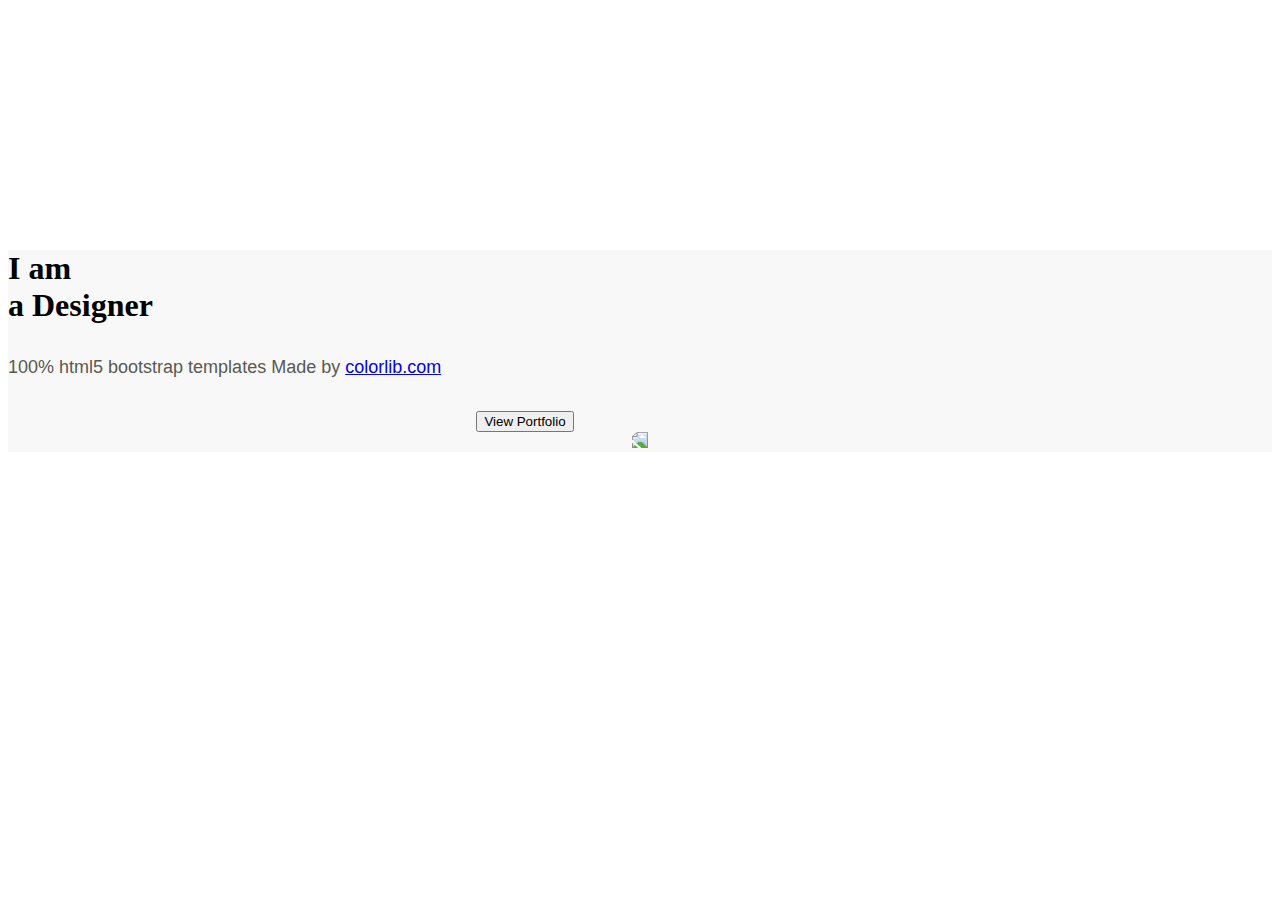
==== main.html @ d7474024 "Add files via upload" ====
<!DOCTYPE html>
<html>
<head>
	<meta charset="utf-8">
	<meta name="viewport" content="width=device-width, initial-scale=1">
	<title></title>
	<link href="https://cdn.jsdelivr.net/npm/bootstrap@5.0.2/dist/css/bootstrap.min.css" rel="stylesheet" integrity="sha384-EVSTQN3/azprG1Anm3QDgpJLIm9Nao0Yz1ztcQTwFspd3yD65VohhpuuCOmLASjC" crossorigin="anonymous">
	<script src="https://cdn.jsdelivr.net/npm/@popperjs/core@2.9.2/dist/umd/popper.min.js" integrity="sha384-IQsoLXl5PILFhosVNubq5LC7Qb9DXgDA9i+tQ8Zj3iwWAwPtgFTxbJ8NT4GN1R8p" crossorigin="anonymous"></script>
<script src="https://cdn.jsdelivr.net/npm/bootstrap@5.0.2/dist/js/bootstrap.min.js" integrity="sha384-cVKIPhGWiC2Al4u+LWgxfKTRIcfu0JTxR+EQDz/bgldoEyl4H0zUF0QKbrJ0EcQF" crossorigin="anonymous"></script>
</head>
<style type="text/css">
	.container-fluid{
		background: #f8f8f8;
		margin-top: -50px;
		height: 100%;
	}
	.row{
		margin-top: 100px;
	}
	h1,h2,h3,h4,h5{
		color: #000;
	    font-family: "Playfair Display", Georgia, serif;
	    font-weight: 400;
	    margin: 0 0 30px 0;
	}
	.Designer h1{
		color: #000;
	    font-family: "Playfair Display", Georgia, serif;
	    font-weight: 800;
	    margin: 0 0 30px 0;
	    text-align: left;
	}
	.Designer h2{
			font-size: 18px;
		    line-height: 1.5;
		    margin-bottom: 30px;
		    font-weight: 300;
		    font-family: "Quicksand", Arial, sans-serif;
		    text-align: left;
		    color: #585954;
	}

	.Designer{
		background: #f8f8f8;
		margin-top: 300px;
		position: relative;
	  	animation-name: pop;
	  	animation-duration: 3s;
	}
	@keyframes pop {		 
		  
		  0%  {left:0px; top:200px;}
		  
		  100% {left:0px; top:0px;}
		}
	.Designer-photo img{
		transform: scaleX(-1);
	
	}
	.button{
		margin-left: -230px;
	}	
	
</style>
<body >
	<center>
	<div class="container-fluid">
  			<div class="container">
			  <div class="row">
			    <div class="col">
			     		<div class="Designer">
				     	    <h1>I am <br>a Designer</h1>
						    <h2>100% html5 bootstrap templates Made by <a href="#" target="_blank">colorlib.com</a></h2>
						    <div class="button"> <button type="button" class="btn btn-outline-dark">View Portfolio</button>
						    </div>
						</div>
			    </div>
			    <div class="col">
			     		<div class="Designer-photo">
				     	    <img src="http://www.dispenso.com/wp-content/uploads/2019/01/ab1-1.jpg">
						</div>
			    </div>
			  </div>
			</div>
	</div>
	</center>
</body>
</html>
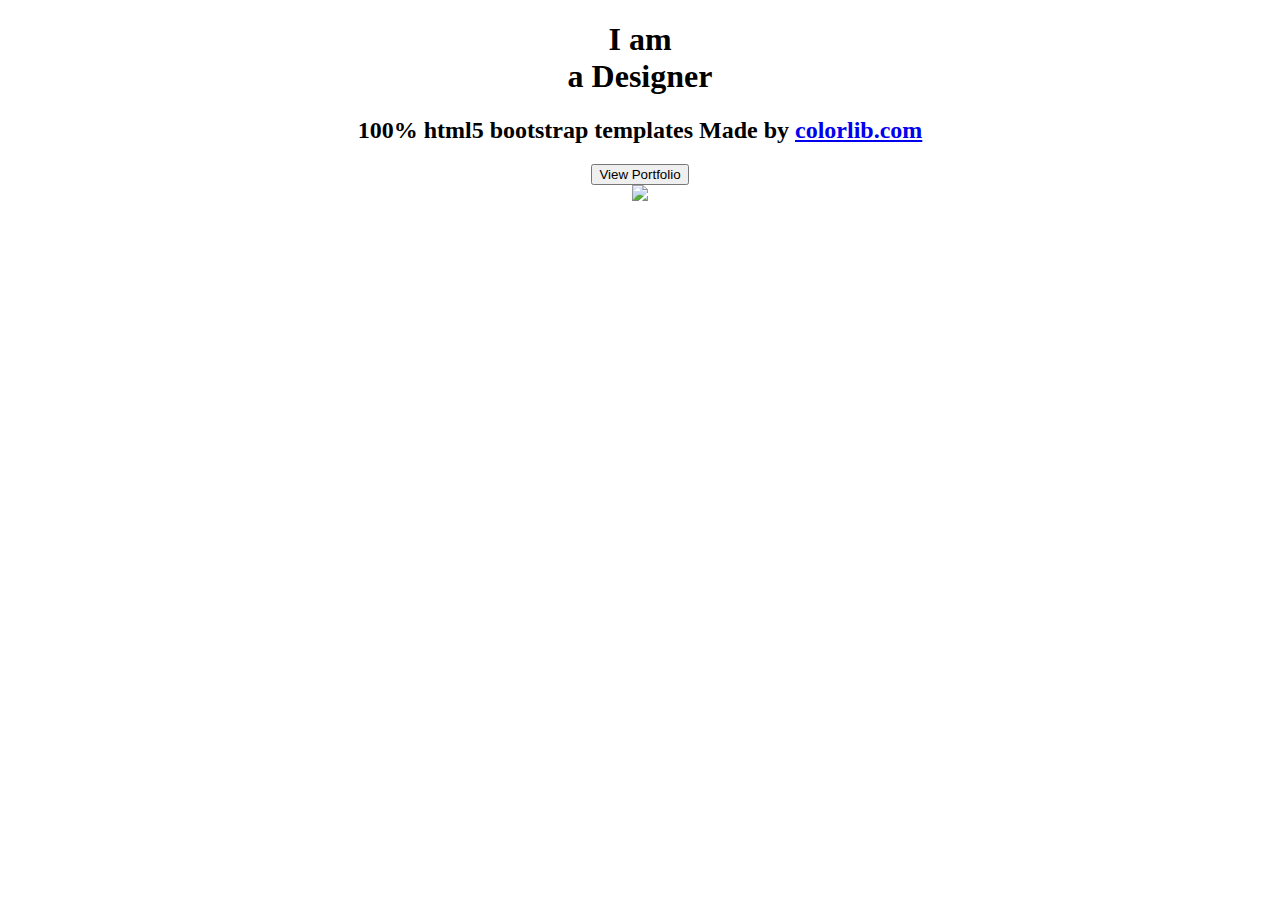
==== commit 8b4bcef0: "spelling correction" ====
--- a/main.html
+++ b/main.html
@@ -7,62 +7,8 @@
 	<link href="https://cdn.jsdelivr.net/npm/bootstrap@5.0.2/dist/css/bootstrap.min.css" rel="stylesheet" integrity="sha384-EVSTQN3/azprG1Anm3QDgpJLIm9Nao0Yz1ztcQTwFspd3yD65VohhpuuCOmLASjC" crossorigin="anonymous">
 	<script src="https://cdn.jsdelivr.net/npm/@popperjs/core@2.9.2/dist/umd/popper.min.js" integrity="sha384-IQsoLXl5PILFhosVNubq5LC7Qb9DXgDA9i+tQ8Zj3iwWAwPtgFTxbJ8NT4GN1R8p" crossorigin="anonymous"></script>
 <script src="https://cdn.jsdelivr.net/npm/bootstrap@5.0.2/dist/js/bootstrap.min.js" integrity="sha384-cVKIPhGWiC2Al4u+LWgxfKTRIcfu0JTxR+EQDz/bgldoEyl4H0zUF0QKbrJ0EcQF" crossorigin="anonymous"></script>
-</head>
-<style type="text/css">
-	.container-fluid{
-		background: #f8f8f8;
-		margin-top: -50px;
-		height: 100%;
-	}
-	.row{
-		margin-top: 100px;
-	}
-	h1,h2,h3,h4,h5{
-		color: #000;
-	    font-family: "Playfair Display", Georgia, serif;
-	    font-weight: 400;
-	    margin: 0 0 30px 0;
-	}
-	.Designer h1{
-		color: #000;
-	    font-family: "Playfair Display", Georgia, serif;
-	    font-weight: 800;
-	    margin: 0 0 30px 0;
-	    text-align: left;
-	}
-	.Designer h2{
-			font-size: 18px;
-		    line-height: 1.5;
-		    margin-bottom: 30px;
-		    font-weight: 300;
-		    font-family: "Quicksand", Arial, sans-serif;
-		    text-align: left;
-		    color: #585954;
-	}
-
-	.Designer{
-		background: #f8f8f8;
-		margin-top: 300px;
-		position: relative;
-	  	animation-name: pop;
-	  	animation-duration: 3s;
-	}
-	@keyframes pop {		 
-		  
-		  0%  {left:0px; top:200px;}
-		  
-		  100% {left:0px; top:0px;}
-		}
-	.Designer-photo img{
-		transform: scaleX(-1);
-	
-	}
-	.button{
-		margin-left: -230px;
-	}	
-	
-</style>
-<body >
+<link rel="stylesheet" type="text/css" href="main.css"
+<body>
 	<center>
 	<div class="container-fluid">
   			<div class="container">
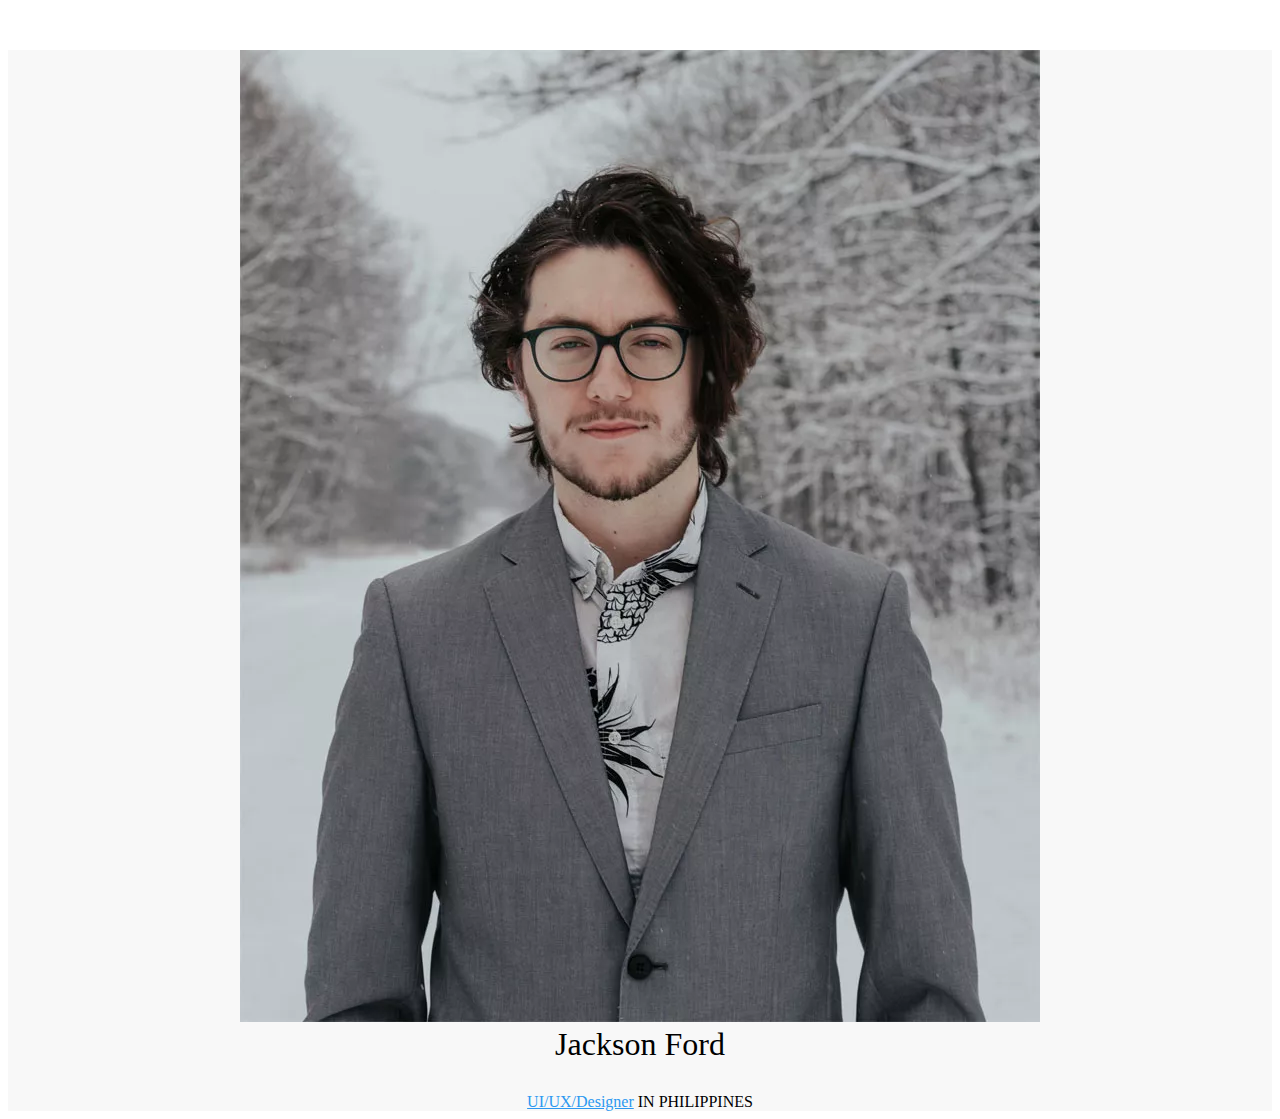
==== commit 1f9f1685: "combining both html" ====
--- a/main.html
+++ b/main.html
@@ -7,28 +7,34 @@
 	<link href="https://cdn.jsdelivr.net/npm/bootstrap@5.0.2/dist/css/bootstrap.min.css" rel="stylesheet" integrity="sha384-EVSTQN3/azprG1Anm3QDgpJLIm9Nao0Yz1ztcQTwFspd3yD65VohhpuuCOmLASjC" crossorigin="anonymous">
 	<script src="https://cdn.jsdelivr.net/npm/@popperjs/core@2.9.2/dist/umd/popper.min.js" integrity="sha384-IQsoLXl5PILFhosVNubq5LC7Qb9DXgDA9i+tQ8Zj3iwWAwPtgFTxbJ8NT4GN1R8p" crossorigin="anonymous"></script>
 <script src="https://cdn.jsdelivr.net/npm/bootstrap@5.0.2/dist/js/bootstrap.min.js" integrity="sha384-cVKIPhGWiC2Al4u+LWgxfKTRIcfu0JTxR+EQDz/bgldoEyl4H0zUF0QKbrJ0EcQF" crossorigin="anonymous"></script>
-<link rel="stylesheet" type="text/css" href="main.css"
+<link rel="stylesheet" type="text/css" href="assets/main.css"
 <body>
-	<center>
-	<div class="container-fluid">
-  			<div class="container">
-			  <div class="row">
-			    <div class="col">
-			     		<div class="Designer">
-				     	    <h1>I am <br>a Designer</h1>
-						    <h2>100% html5 bootstrap templates Made by <a href="#" target="_blank">colorlib.com</a></h2>
-						    <div class="button"> <button type="button" class="btn btn-outline-dark">View Portfolio</button>
-						    </div>
-						</div>
-			    </div>
-			    <div class="col">
-			     		<div class="Designer-photo">
-				     	    <img src="http://www.dispenso.com/wp-content/uploads/2019/01/ab1-1.jpg">
-						</div>
-			    </div>
-			  </div>
-			</div>
-	</div>
-	</center>
-</body>
-</html>+	<div class="main-container row w-100 h-100">
+        <div class="col-3 side-bar">
+           
+            <div class="container-fluid" >
+            <center>
+                <div class="container">
+    
+                    <div class="photo">			      
+                          <img src="about.jpg.webp">						
+                      </div>
+                </div>
+            </center>
+                <div class="container">
+                    <center>
+                    <div class="Head">			      
+                          <h1>Jackson Ford</h1>
+                      </div>
+                    </div>
+                </center>
+                <div class="container">
+                    <center>
+                    <div class="position">
+                        <a href="#" style="color: #2c98f0;">UI/UX/Designer</a> 
+                        IN PHILIPPINES
+                    </div>
+                </div>
+            </center>
+
+			--- a/assets/main.css
+++ b/assets/main.css
@@ -0,0 +1,51 @@
+.container-fluid{
+    background: #f8f8f8;
+    margin-top: -50px;
+    height: 100%;
+}
+.row{
+    margin-top: 100px;
+}
+h1,h2,h3,h4,h5{
+    color: #000;
+    font-family: "Playfair Display", Georgia, serif;
+    font-weight: 400;
+    margin: 0 0 30px 0;
+}
+.Designer h1{
+    color: #000;
+    font-family: "Playfair Display", Georgia, serif;
+    font-weight: 800;
+    margin: 0 0 30px 0;
+    text-align: left;
+}
+.Designer h2{
+        font-size: 18px;
+        line-height: 1.5;
+        margin-bottom: 30px;
+        font-weight: 300;
+        font-family: "Quicksand", Arial, sans-serif;
+        text-align: left;
+        color: #585954;
+}
+
+.Designer{
+    background: #f8f8f8;
+    margin-top: 300px;
+    position: relative;
+      animation-name: pop;
+      animation-duration: 3s;
+}
+@keyframes pop {		 
+      
+      0%  {left:0px; top:200px;}
+      
+      100% {left:0px; top:0px;}
+    }
+.Designer-photo img{
+    transform: scaleX(-1);
+
+}
+.button{
+    margin-left: -230px;
+}	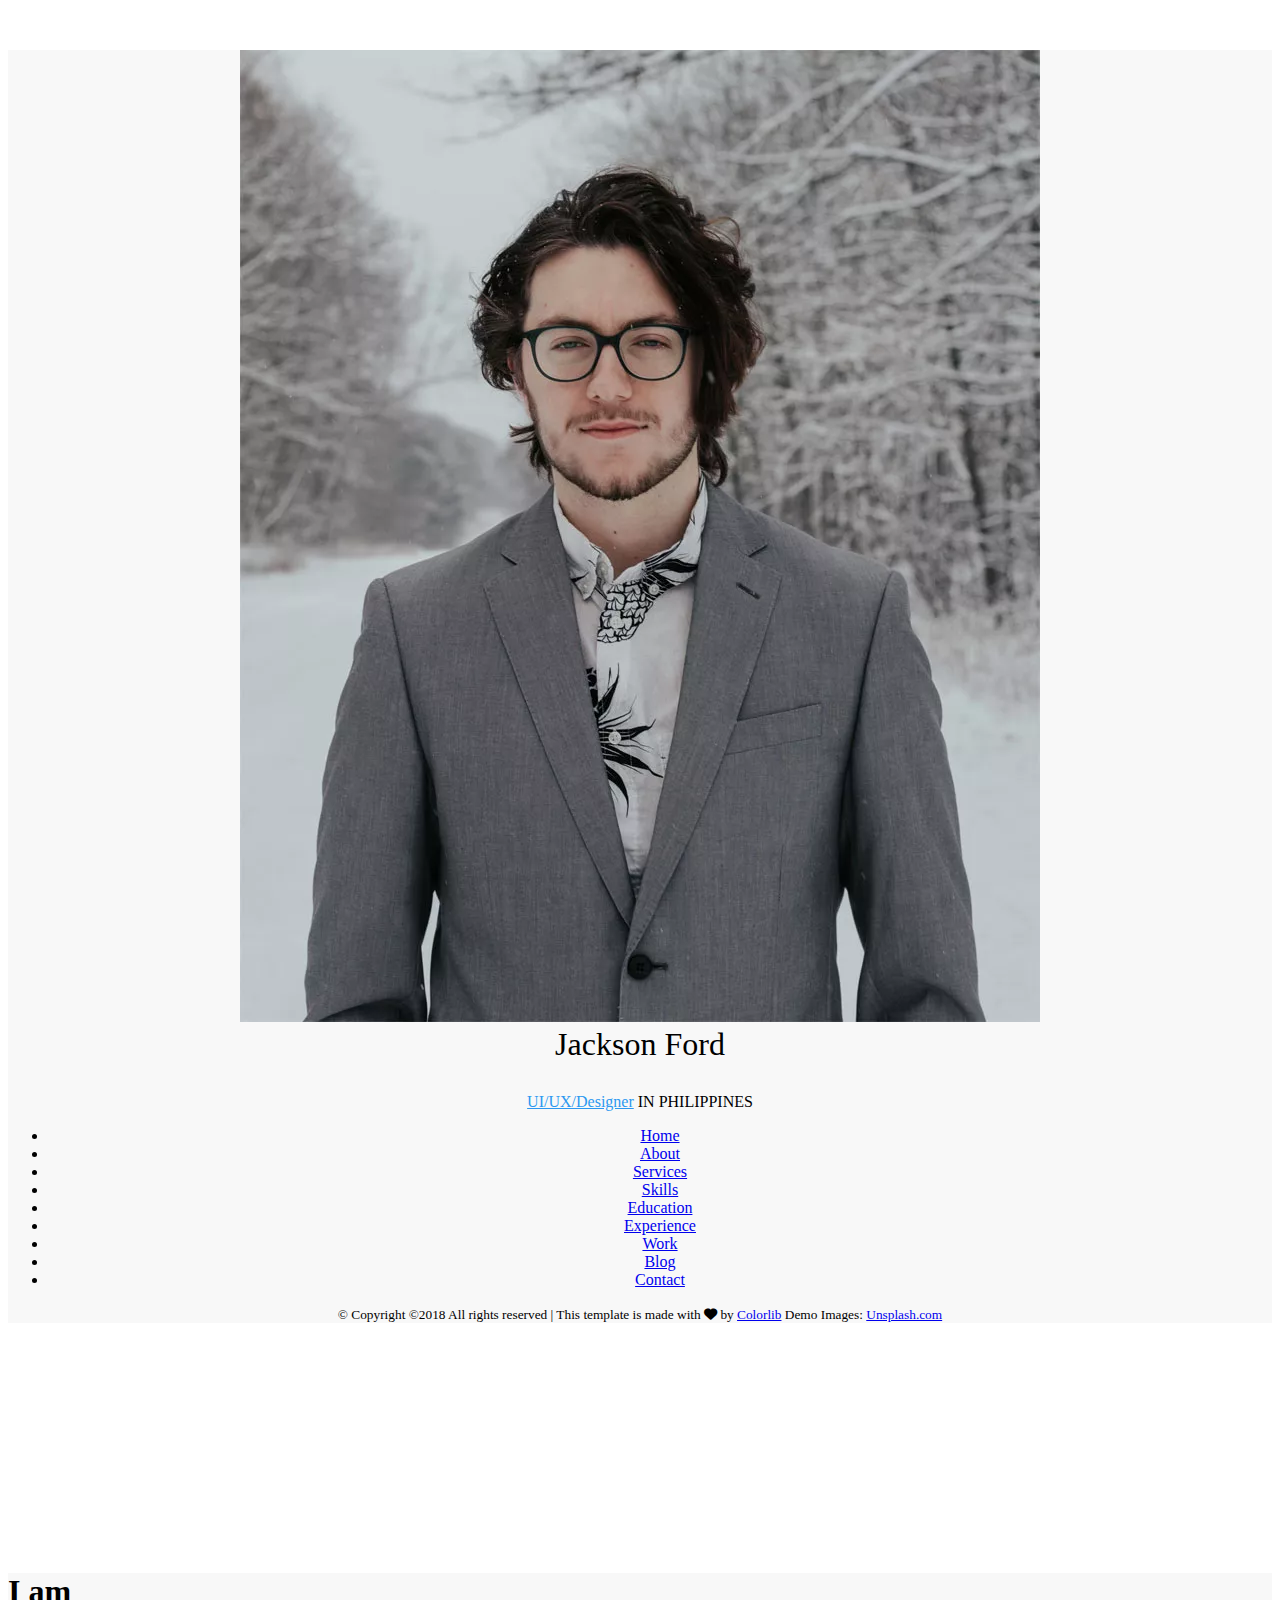
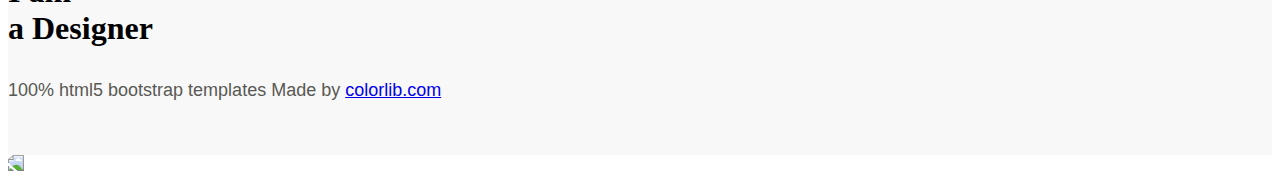
==== commit cf1da0fd: "image path" ====
--- a/main.html
+++ b/main.html
@@ -6,7 +6,8 @@
 	<title></title>
 	<link href="https://cdn.jsdelivr.net/npm/bootstrap@5.0.2/dist/css/bootstrap.min.css" rel="stylesheet" integrity="sha384-EVSTQN3/azprG1Anm3QDgpJLIm9Nao0Yz1ztcQTwFspd3yD65VohhpuuCOmLASjC" crossorigin="anonymous">
 	<script src="https://cdn.jsdelivr.net/npm/@popperjs/core@2.9.2/dist/umd/popper.min.js" integrity="sha384-IQsoLXl5PILFhosVNubq5LC7Qb9DXgDA9i+tQ8Zj3iwWAwPtgFTxbJ8NT4GN1R8p" crossorigin="anonymous"></script>
-<script src="https://cdn.jsdelivr.net/npm/bootstrap@5.0.2/dist/js/bootstrap.min.js" integrity="sha384-cVKIPhGWiC2Al4u+LWgxfKTRIcfu0JTxR+EQDz/bgldoEyl4H0zUF0QKbrJ0EcQF" crossorigin="anonymous"></script>
+    <script src="https://cdn.jsdelivr.net/npm/bootstrap@5.0.2/dist/js/bootstrap.min.js" integrity="sha384-cVKIPhGWiC2Al4u+LWgxfKTRIcfu0JTxR+EQDz/bgldoEyl4H0zUF0QKbrJ0EcQF" crossorigin="anonymous"></script>
+<link rel="stylesheet" type="text/css" href="https://cdnjs.cloudflare.com/ajax/libs/font-awesome/6.5.1/css/all.min.css">
 <link rel="stylesheet" type="text/css" href="assets/main.css"
 <body>
 	<div class="main-container row w-100 h-100">
@@ -17,7 +18,7 @@
                 <div class="container">
     
                     <div class="photo">			      
-                          <img src="about.jpg.webp">						
+                          <img src="image/about.jpg.webp">						
                       </div>
                 </div>
             </center>
@@ -37,4 +38,70 @@
                 </div>
             </center>
 
-			+			<div class="container">
+				<center>
+					<ul class="list-group">
+					<li class="list-group-item">
+							<a href="#" data-nav-section="home">Home</a>
+					  </li>
+					<li class="list-group-item">
+							<a href="#" data-nav-section="about">About</a>	
+					</li>
+					<li class="list-group-item">
+							<a href="#" data-nav-section="services">Services</a>
+					</li>
+					<li class="list-group-item">
+							<a href="#" data-nav-section="skills">Skills</a>
+					</li>
+					<li class="list-group-item">
+							<a href="#" data-nav-section="education">Education</a>
+					</li>
+					<li class="list-group-item">
+							<a href="#" data-nav-section="experience">Experience</a>
+					</li>
+					<li class="list-group-item">
+							<a href="#" data-nav-section="work">Work</a>
+					</li>
+					<li class="list-group-item">
+							<a href="#" data-nav-section="blog">Blog</a>
+					</li>
+					<li class="list-group-item">
+							<a href="#" data-nav-section="contact">Contact</a>
+					</li>
+				  </ul>
+				  </center>
+			</div>
+			<div class="colorlib-footer"><center>
+				<p><small>© 
+				Copyright ©</script>2018 All rights reserved | This template is made with <i class="fa-solid fa-heart"></i> by <a href="https://colorlib.com" target="_blank" >Colorlib</a>
+				  <span>Demo Images: <a href="https://unsplash.com/" target="_blank" >Unsplash.com</a></span></small></p>
+				</center>
+			</div>
+
+		
+	  </div>
+	</div>
+	<div class="col-9 main-body" style="margin-top: -50px;">
+		<div class="container-fluid-1">
+			<div class="container">
+			<div class="row">
+			  <div class="col">
+					   <div class="Designer">
+						   <h1>I am <br>a Designer</h1>
+						  <h2>100% html5 bootstrap templates Made by <a href="#" target="_blank">colorlib.com</a></h2>
+						  <div class="button"> <button type="button" class="btn btn-outline-dark">View Portfolio</button>
+						  </div>
+					  </div>
+			  </div>
+			  <div class="col">
+					   <div class="Designer-photo">
+						   <img src="http://www.dispenso.com/wp-content/uploads/2019/01/ab1-1.jpg">
+					  </div>
+			  </div>
+			</div>
+		  </div>
+  </div>
+	</div>
+</div>
+</body>
+</html>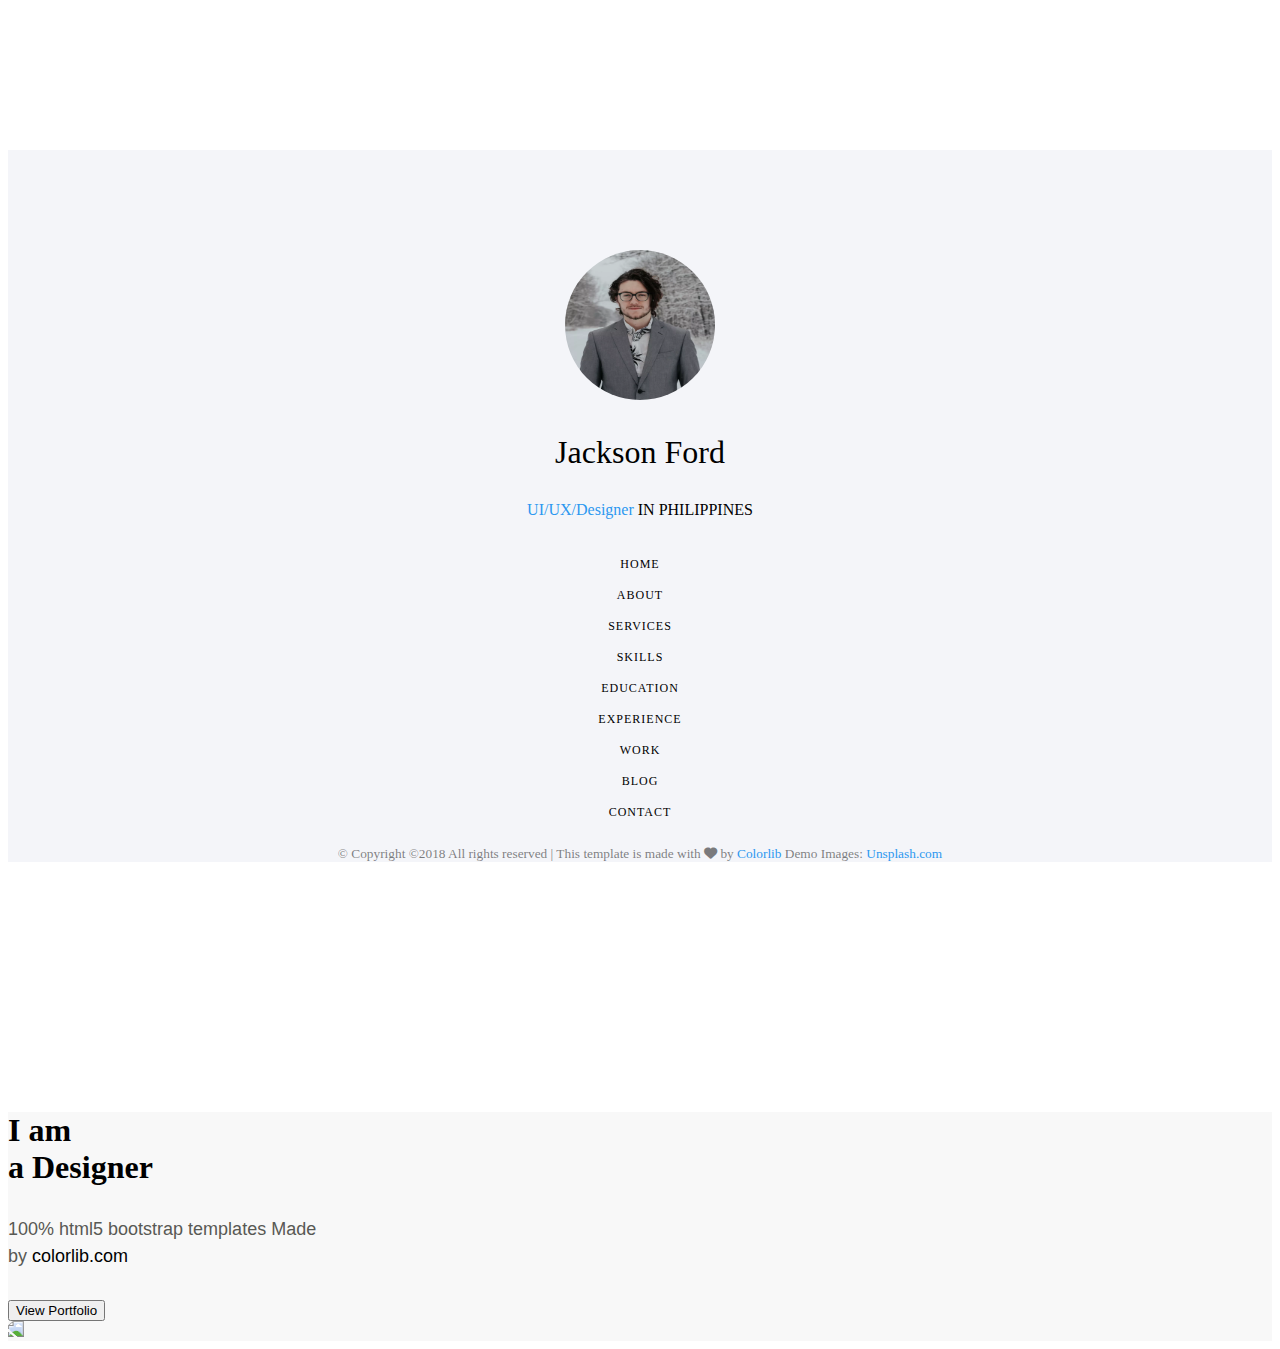
==== commit 4dc9e23a: "adjusting layout" ====
--- a/main.html
+++ b/main.html
@@ -88,7 +88,7 @@
 			  <div class="col">
 					   <div class="Designer">
 						   <h1>I am <br>a Designer</h1>
-						  <h2>100% html5 bootstrap templates Made by <a href="#" target="_blank">colorlib.com</a></h2>
+						  <h2>100% html5 bootstrap templates Made<br> by <a href="#" target="_blank">colorlib.com</a></h2>
 						  <div class="button"> <button type="button" class="btn btn-outline-dark">View Portfolio</button>
 						  </div>
 					  </div>
--- a/assets/main.css
+++ b/assets/main.css
@@ -1,10 +1,10 @@
-.container-fluid{
+.container-fluid-1{
     background: #f8f8f8;
     margin-top: -50px;
     height: 100%;
 }
 .row{
-    margin-top: 100px;
+    margin-top: 150px;
 }
 h1,h2,h3,h4,h5{
     color: #000;
@@ -33,10 +33,10 @@
     background: #f8f8f8;
     margin-top: 300px;
     position: relative;
-      animation-name: pop;
+      animation-name: parag;
       animation-duration: 3s;
 }
-@keyframes pop {		 
+@keyframes parag {		 
       
       0%  {left:0px; top:200px;}
       
@@ -47,5 +47,76 @@
 
 }
 .button{
-    margin-left: -230px;
-}	+    margin-left: 0px;
+}	
+.colorlib-aside .colorlib-footer {
+    font-size: 15px;
+    text-align: center;
+    font-weight: 400;
+    color: rgba(0, 0, 0, 0.5);
+    padding: 0 20px;
+    width: 100%;
+	}
+	.colorlib-footer{
+		    color: rgba(0, 0, 0, 0.5);
+	}
+	.colorlib-footer a{
+		color: #2c98f0;
+	}
+
+                 /*margin-top*/
+
+                 .container-fluid{
+                    background-color: #f4f5f9;
+                    margin-top: 50px;
+                }
+                
+                .photo img{
+                        width: 150px;
+                        height: 150px;
+                        margin: 0 auto;
+                        margin-bottom: 30px;
+                        margin-top: 100px;
+                        -webkit-border-radius: 50%;
+                        -moz-border-radius: 50%;
+                        -ms-border-radius: 50%;
+                        border-radius: 50%;
+                }
+                .position{
+                    margin-bottom: 30px;
+                }
+                h1,h2,h3,h4,h5{
+                    color: #000;
+                    font-family: "Playfair Display", Georgia, serif;
+                    font-weight: 400;
+                    margin: 0 0 30px 0;
+                }
+                .list-group-item
+                {
+                      position: relative;
+                      display: block;
+                      padding: .5rem 1rem;
+                      color: #8a8b8d;
+                      text-decoration: none;
+                      background-color: #f4f5f9;
+                      border: 0px solid rgba(0,0,0,.125)
+                  }
+                  .list-group {
+                          margin: 0 0 10px 0;
+                        padding: 0;
+                        list-style: none;
+                        font-size: 12px;
+                        font-weight: 500;
+                        text-transform: uppercase;
+                        letter-spacing: 1px;
+                        text-decoration: none;
+            
+            
+                  }
+                  .list-group-item:hover {
+                           border-bottom: 1px solid #2c98f0;
+                      }
+                  a{
+                      text-decoration: none;
+                      color: black;
+                  }